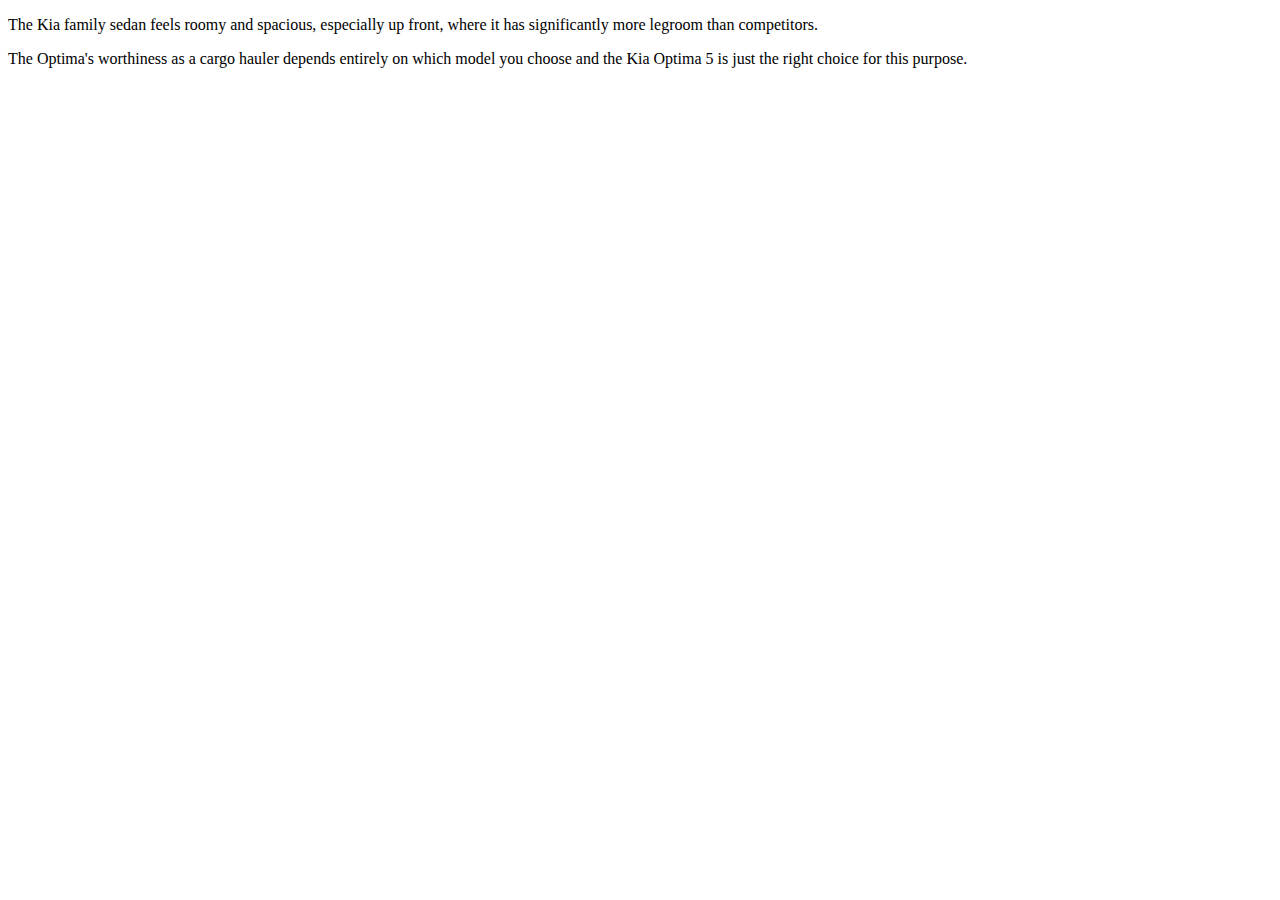
==== 2020kiaoptima5.html @ 83e9016c "Create 2020kiaoptima5.html" ====
<!DOCTYPE HTML>
<html>
  <head>
    <title>About the 2020 Kia Optima 5</title>
  </head>
  <body>
    <p>The Kia family sedan feels roomy and spacious, especially up front, where it has significantly more legroom than competitors.</p>
      <p>The Optima's worthiness as a cargo hauler depends entirely on which model you choose and the Kia Optima 5 is just the right choice for this purpose.</p>
  
  </body>
</html>
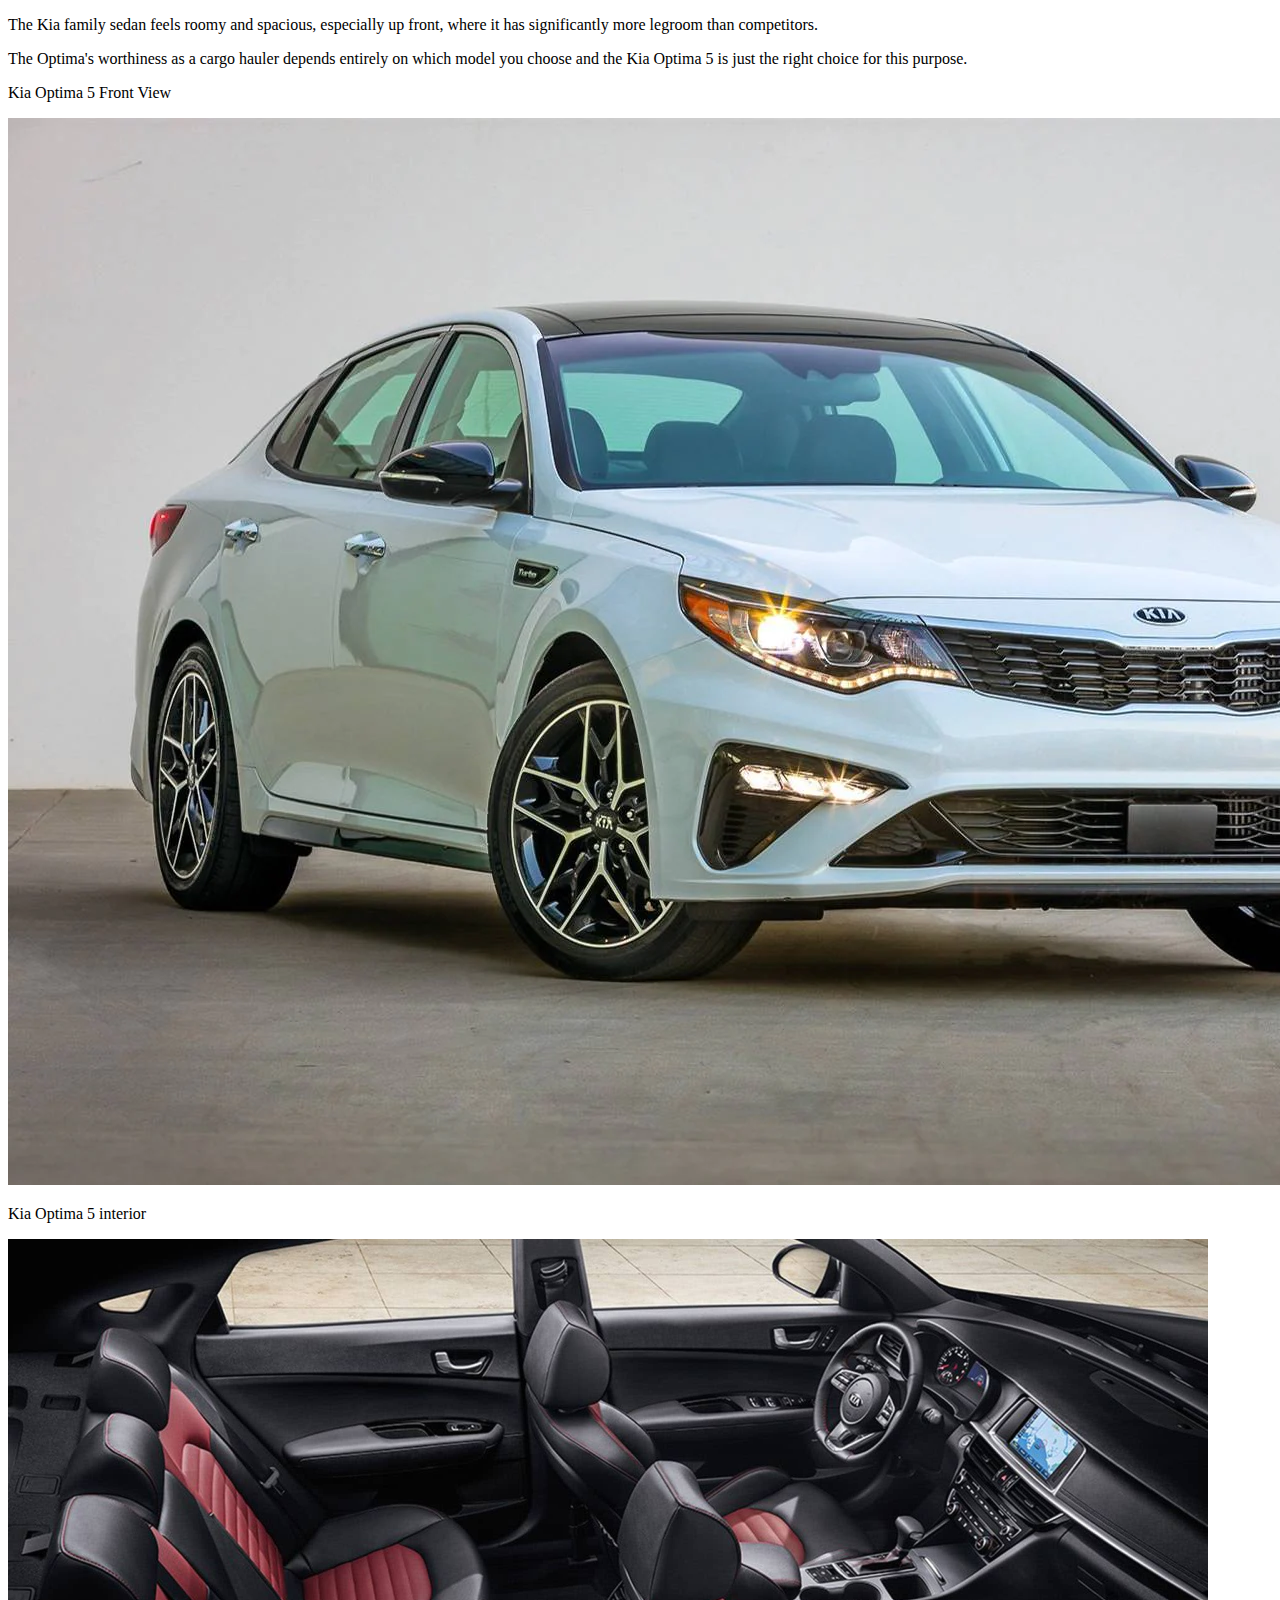
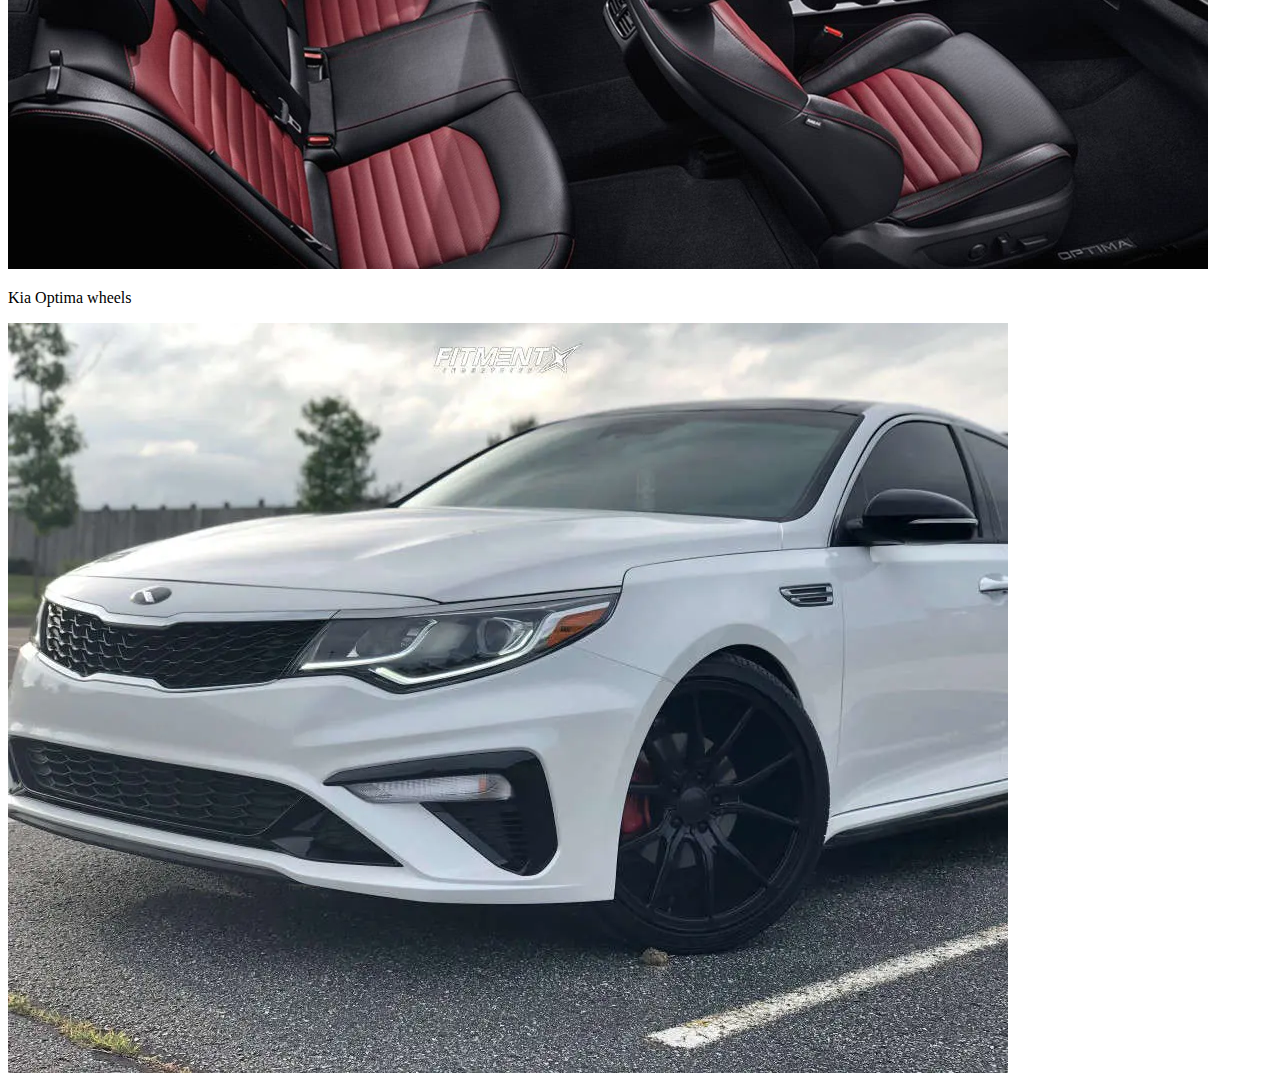
==== commit eaa5fc5d: "Update 2020kiaoptima5.html" ====
--- a/2020kiaoptima5.html
+++ b/2020kiaoptima5.html
@@ -6,6 +6,12 @@
   <body>
     <p>The Kia family sedan feels roomy and spacious, especially up front, where it has significantly more legroom than competitors.</p>
       <p>The Optima's worthiness as a cargo hauler depends entirely on which model you choose and the Kia Optima 5 is just the right choice for this purpose.</p>
+               <p>Kia Optima 5 Front View</p>
+    <img src="kia optima 5 front view.webp"/>
+                 <p>Kia Optima 5 interior</p>
+    <img src="kia optima 5 interior.png"/>
+                <p>Kia Optima wheels</p>
+    <img src="kia otima 5 wheels.webp"/>
   
   </body>
 </html>
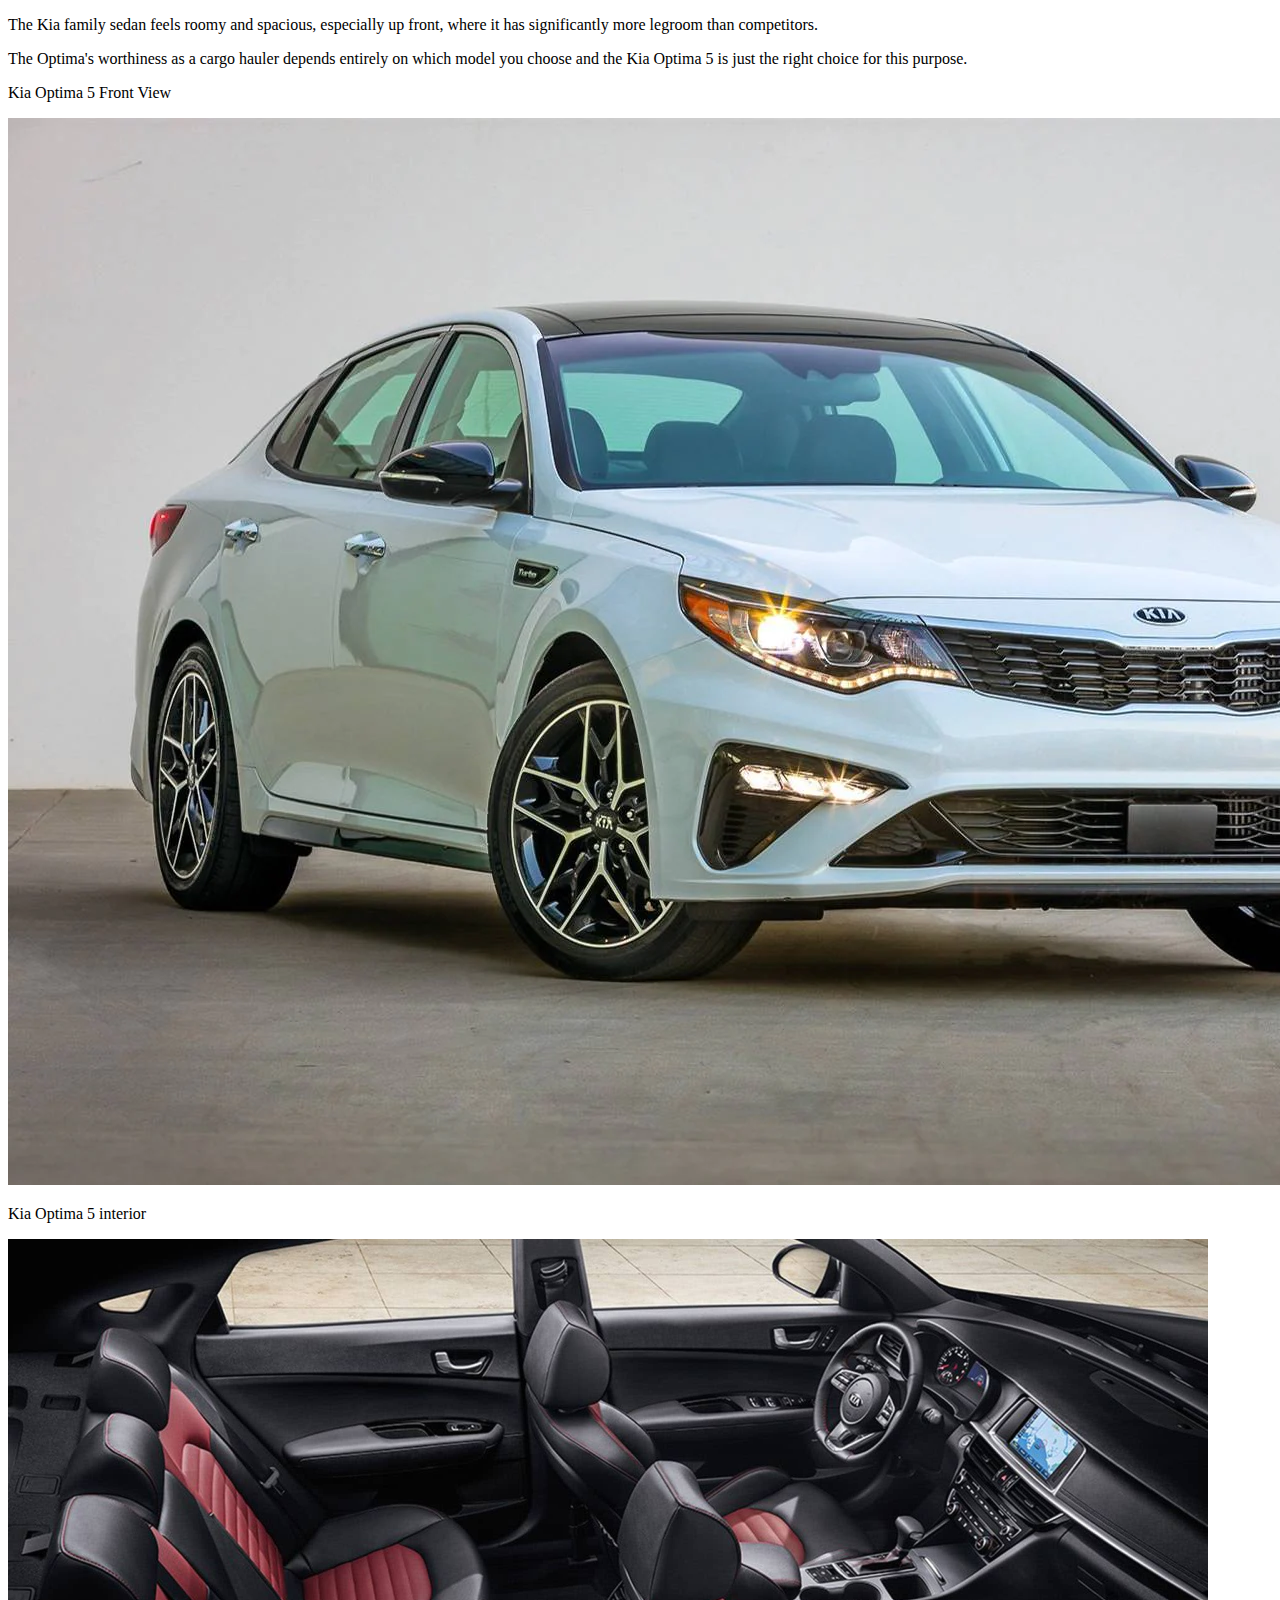
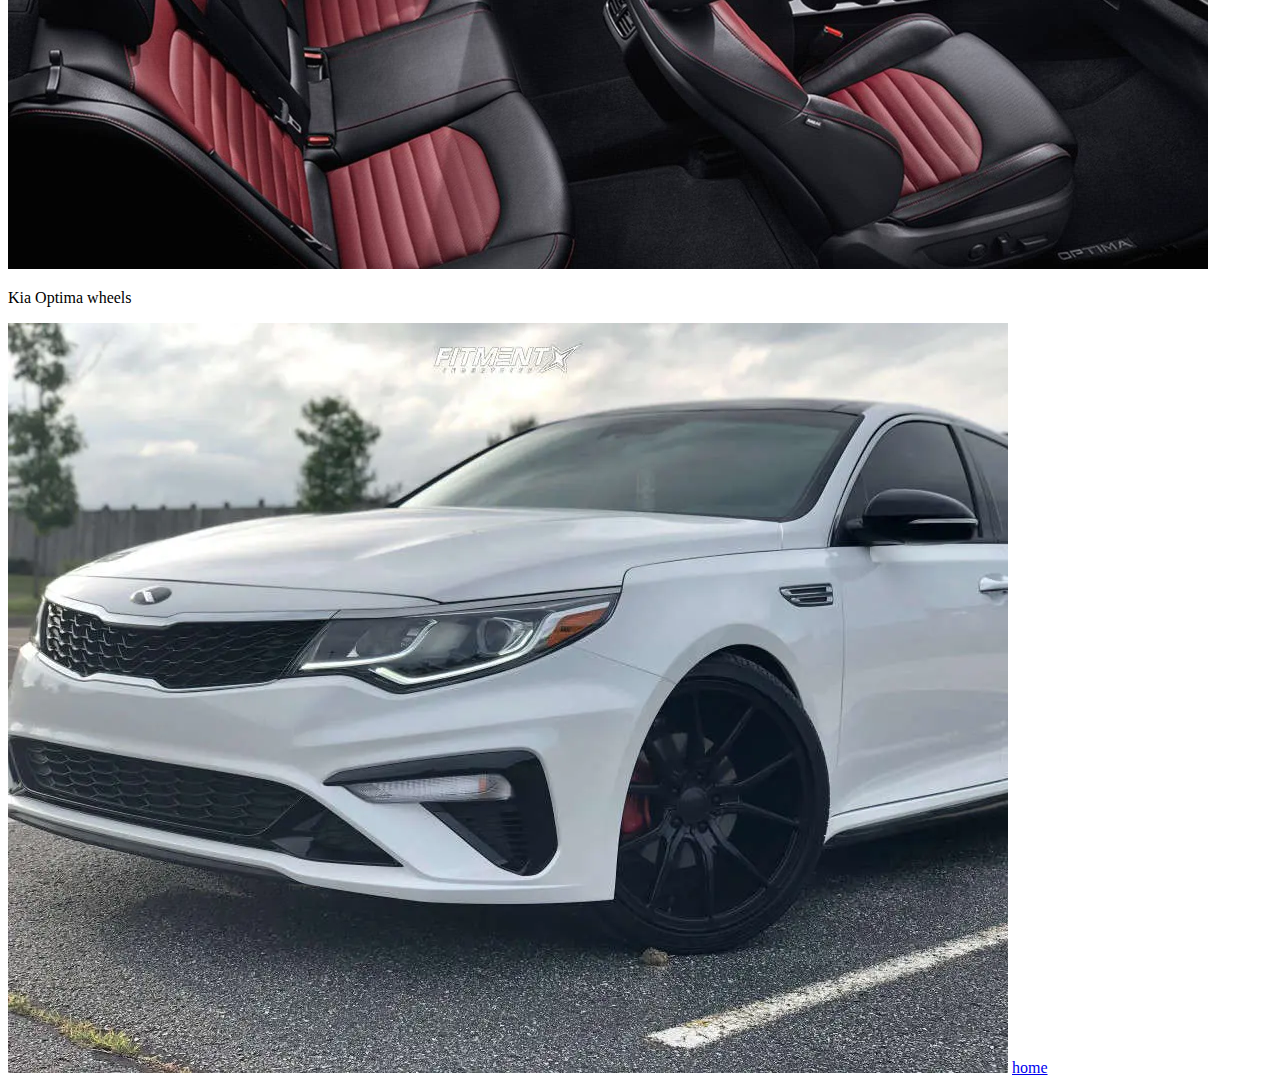
==== commit 159ebf72: "Update 2020kiaoptima5.html" ====
--- a/2020kiaoptima5.html
+++ b/2020kiaoptima5.html
@@ -12,6 +12,7 @@
     <img src="kia optima 5 interior.png"/>
                 <p>Kia Optima wheels</p>
     <img src="kia otima 5 wheels.webp"/>
+    <a href="index.html">home</a>
   
   </body>
 </html>
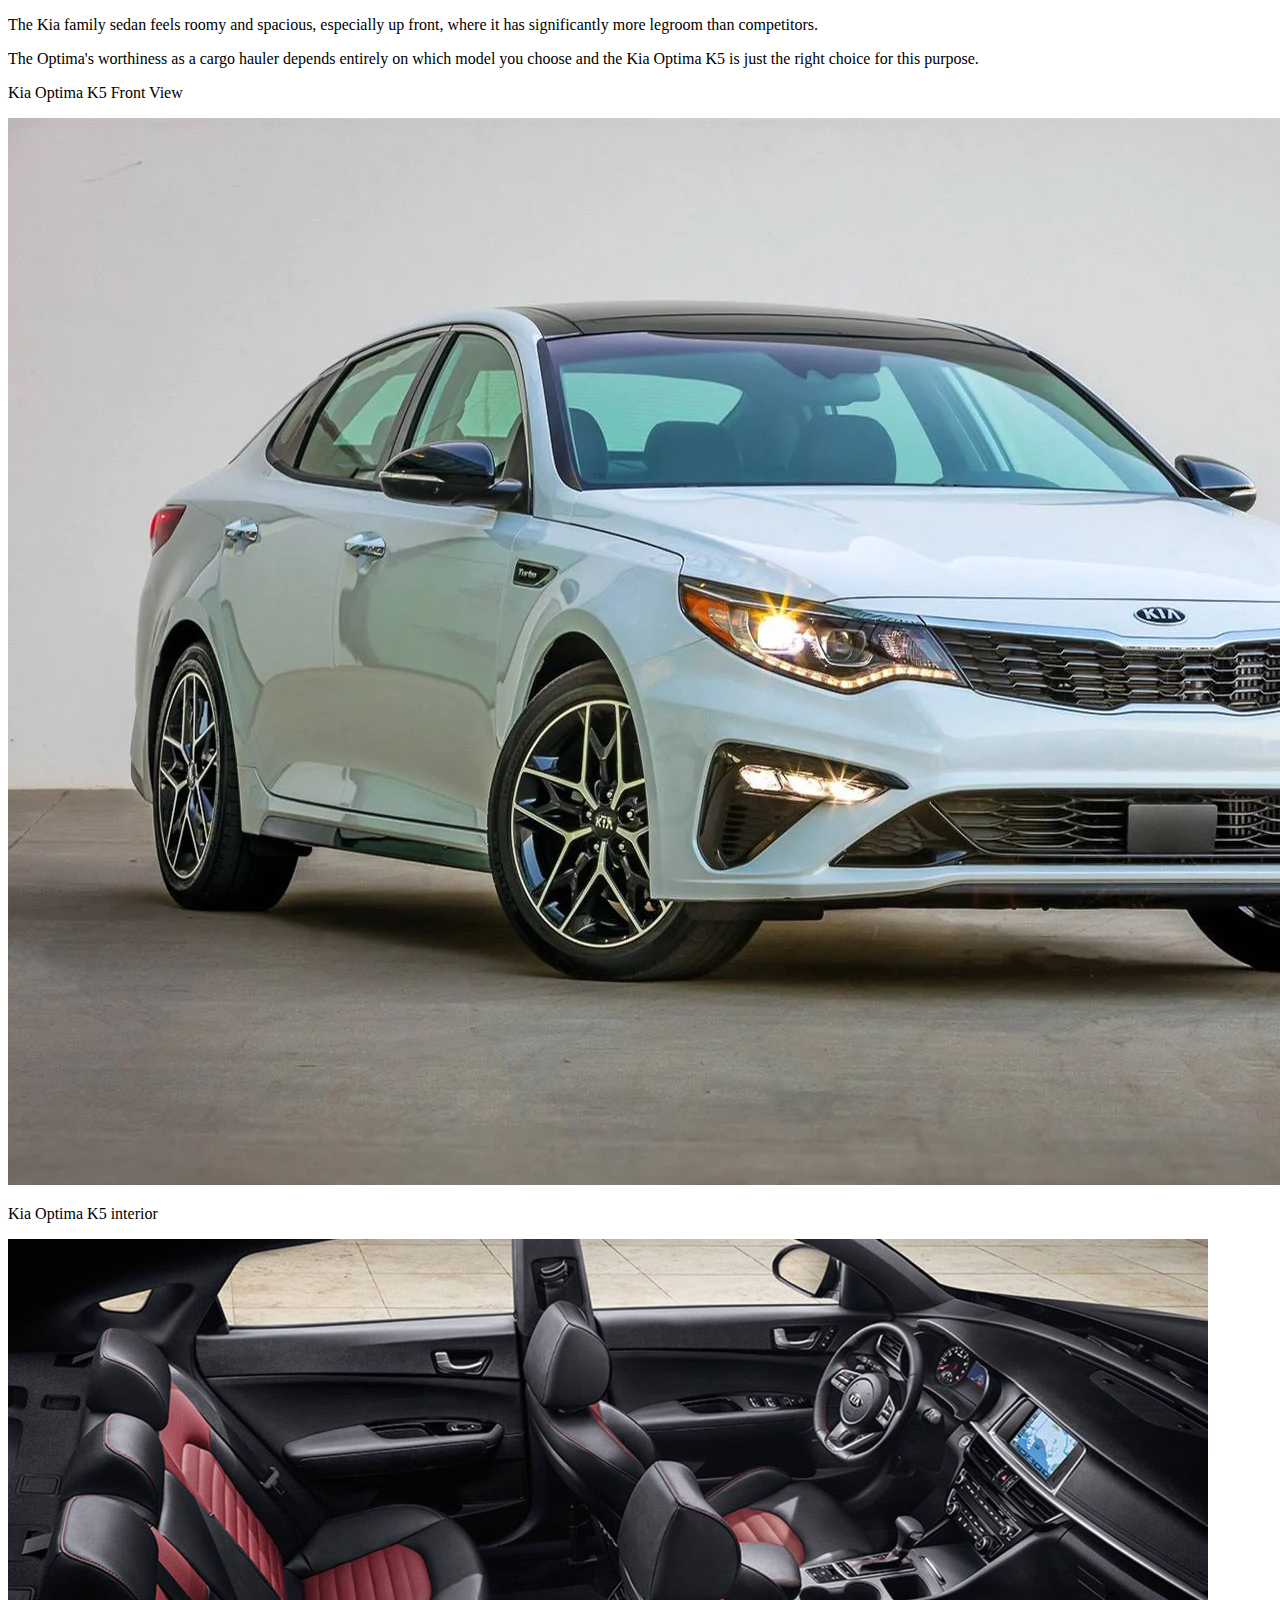
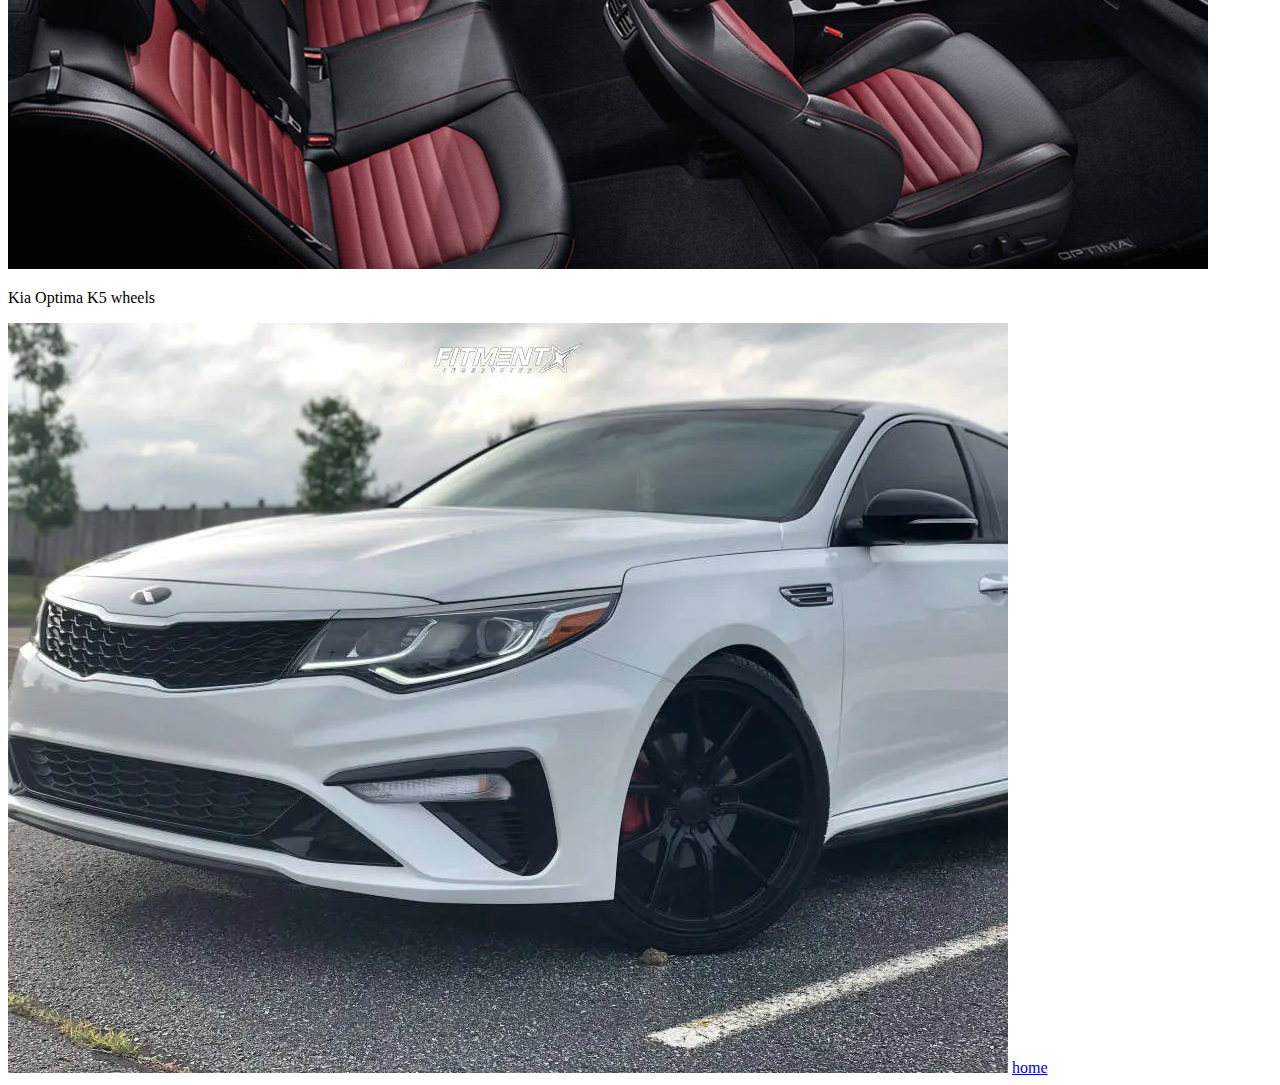
==== commit 24601ebe: "Update 2020kiaoptima5.html" ====
--- a/2020kiaoptima5.html
+++ b/2020kiaoptima5.html
@@ -1,16 +1,16 @@
 <!DOCTYPE HTML>
 <html>
   <head>
-    <title>About the 2020 Kia Optima 5</title>
+    <title>About the 2020 Kia Optima K5</title>
   </head>
   <body>
     <p>The Kia family sedan feels roomy and spacious, especially up front, where it has significantly more legroom than competitors.</p>
-      <p>The Optima's worthiness as a cargo hauler depends entirely on which model you choose and the Kia Optima 5 is just the right choice for this purpose.</p>
-               <p>Kia Optima 5 Front View</p>
+      <p>The Optima's worthiness as a cargo hauler depends entirely on which model you choose and the Kia Optima K5 is just the right choice for this purpose.</p>
+               <p>Kia Optima K5 Front View</p>
     <img src="kia optima 5 front view.webp"/>
-                 <p>Kia Optima 5 interior</p>
+                 <p>Kia Optima K5 interior</p>
     <img src="kia optima 5 interior.png"/>
-                <p>Kia Optima wheels</p>
+                <p>Kia Optima K5 wheels</p>
     <img src="kia otima 5 wheels.webp"/>
     <a href="index.html">home</a>
   
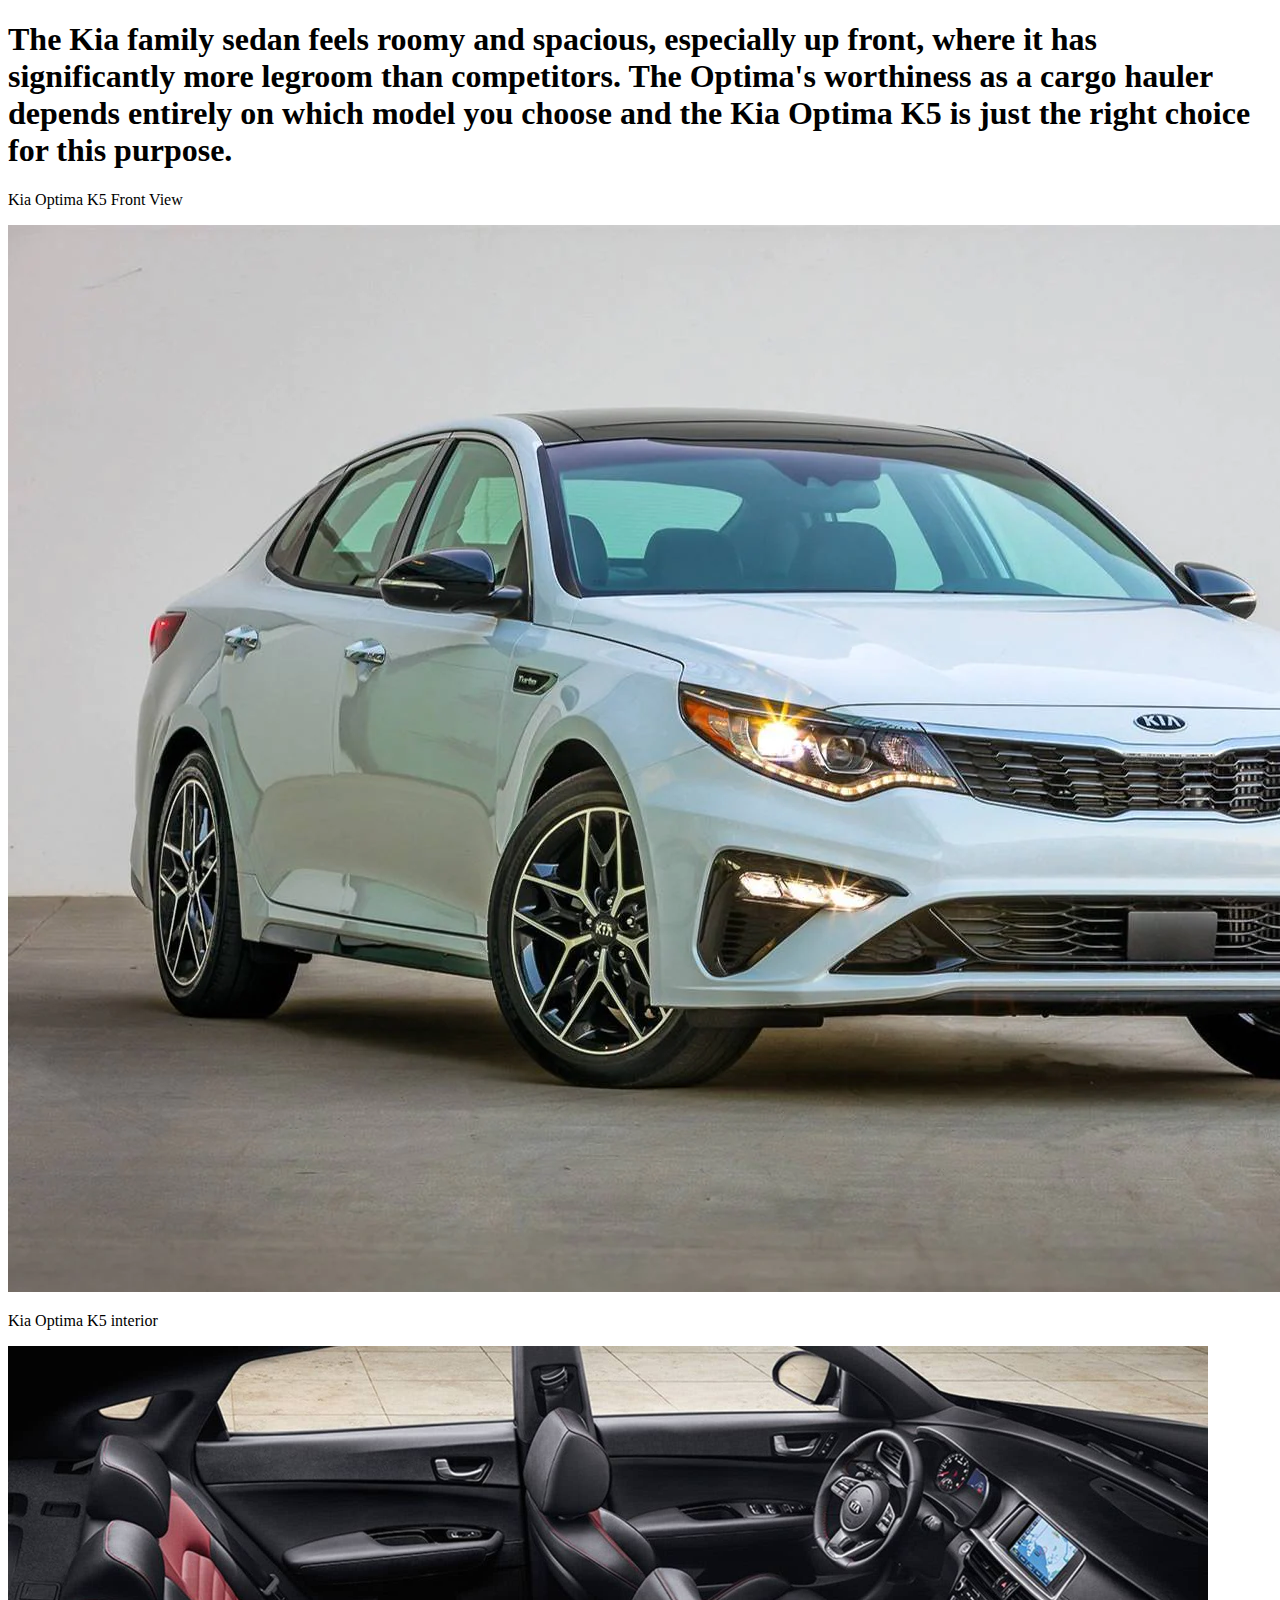
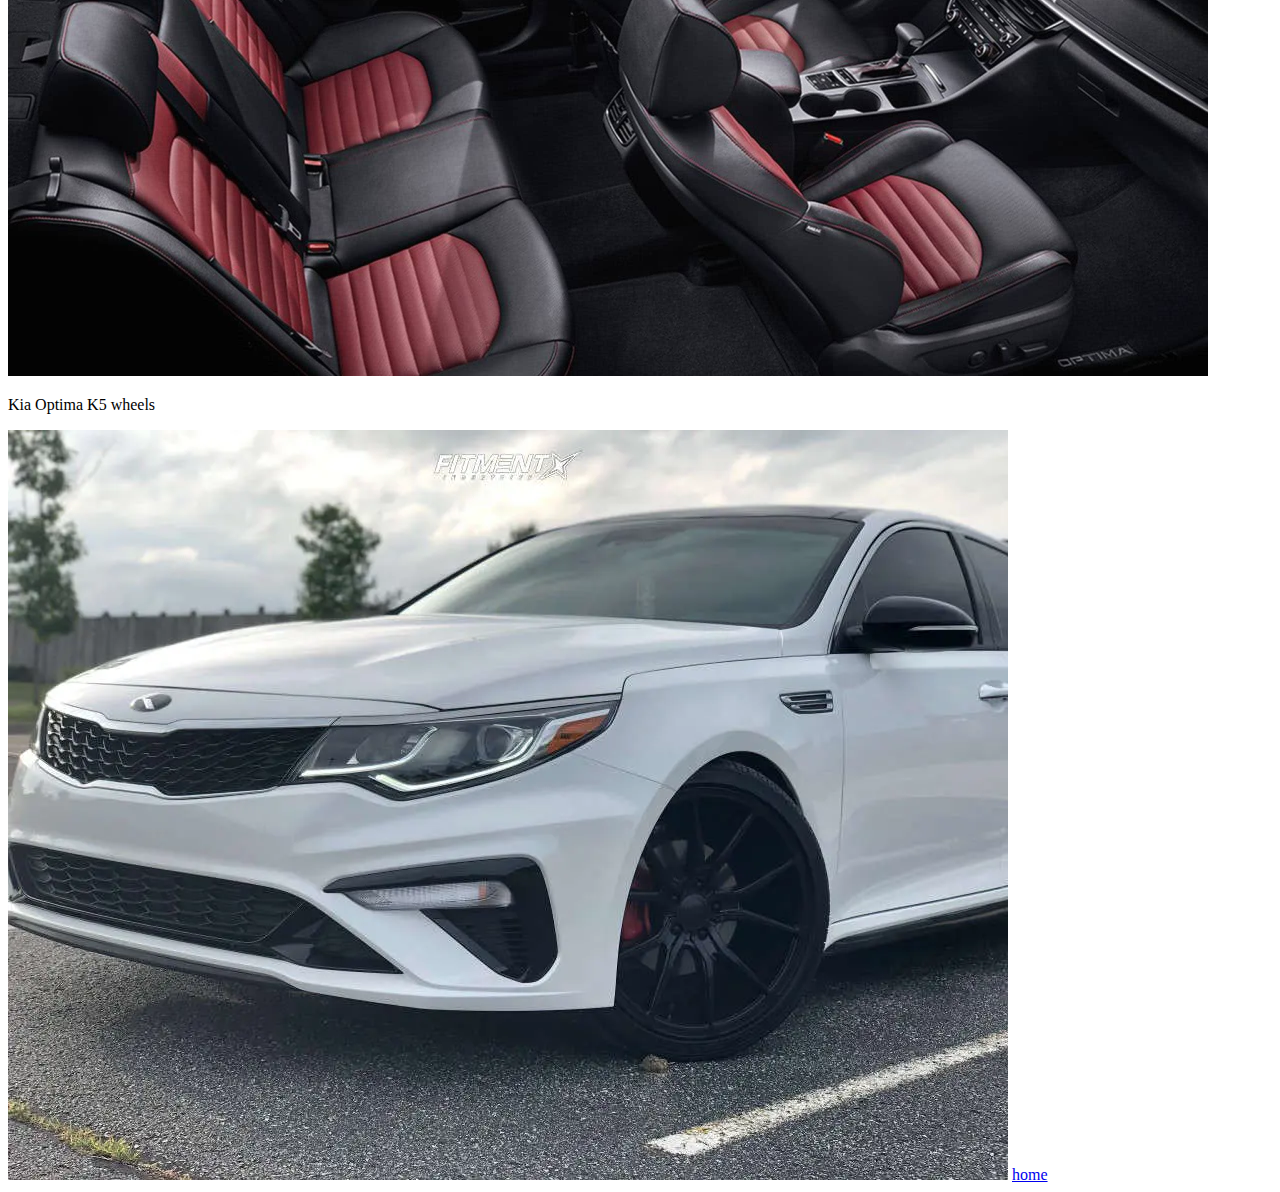
==== commit 30bcb68f: "Update 2020kiaoptima5.html" ====
--- a/2020kiaoptima5.html
+++ b/2020kiaoptima5.html
@@ -4,8 +4,8 @@
     <title>About the 2020 Kia Optima K5</title>
   </head>
   <body>
-    <p>The Kia family sedan feels roomy and spacious, especially up front, where it has significantly more legroom than competitors.</p>
-      <p>The Optima's worthiness as a cargo hauler depends entirely on which model you choose and the Kia Optima K5 is just the right choice for this purpose.</p>
+    <h1>The Kia family sedan feels roomy and spacious, especially up front, where it has significantly more legroom than competitors.
+      The Optima's worthiness as a cargo hauler depends entirely on which model you choose and the Kia Optima K5 is just the right choice for this purpose.</h1>
                <p>Kia Optima K5 Front View</p>
     <img src="kia optima 5 front view.webp"/>
                  <p>Kia Optima K5 interior</p>
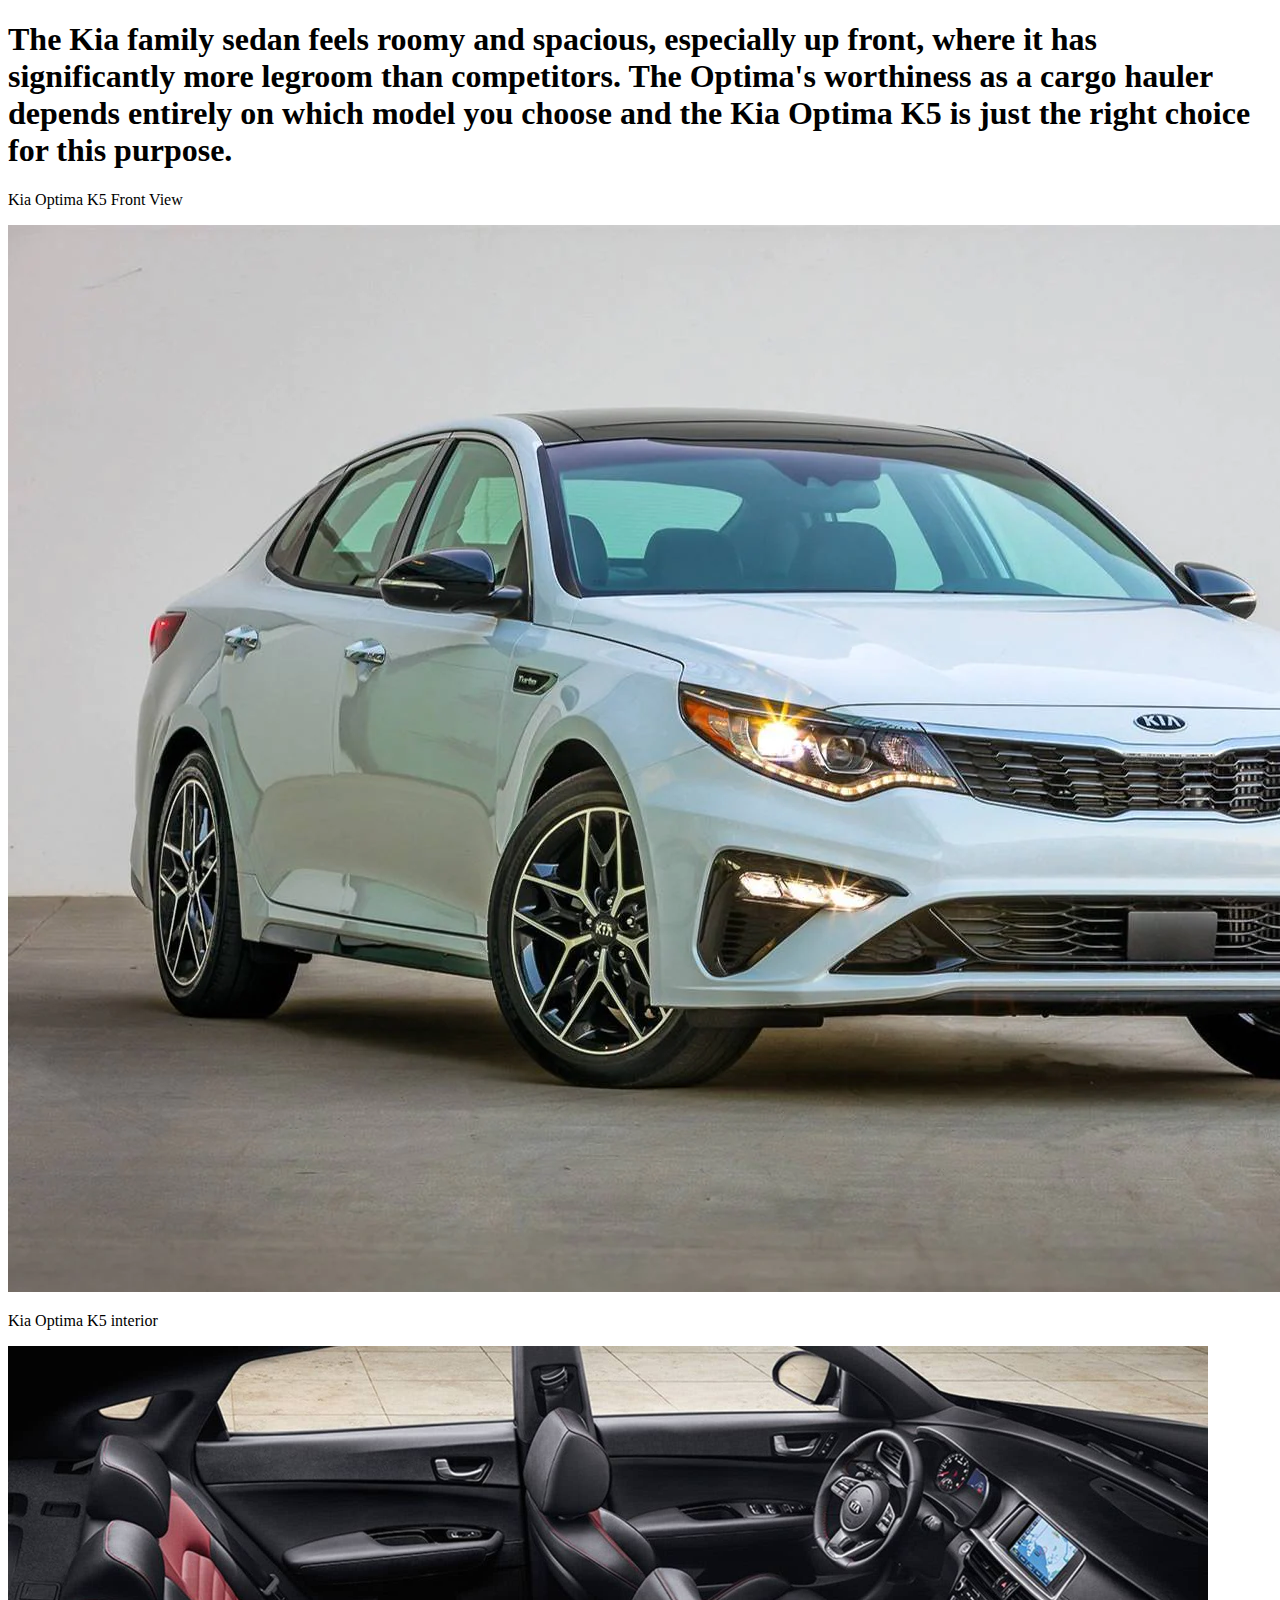
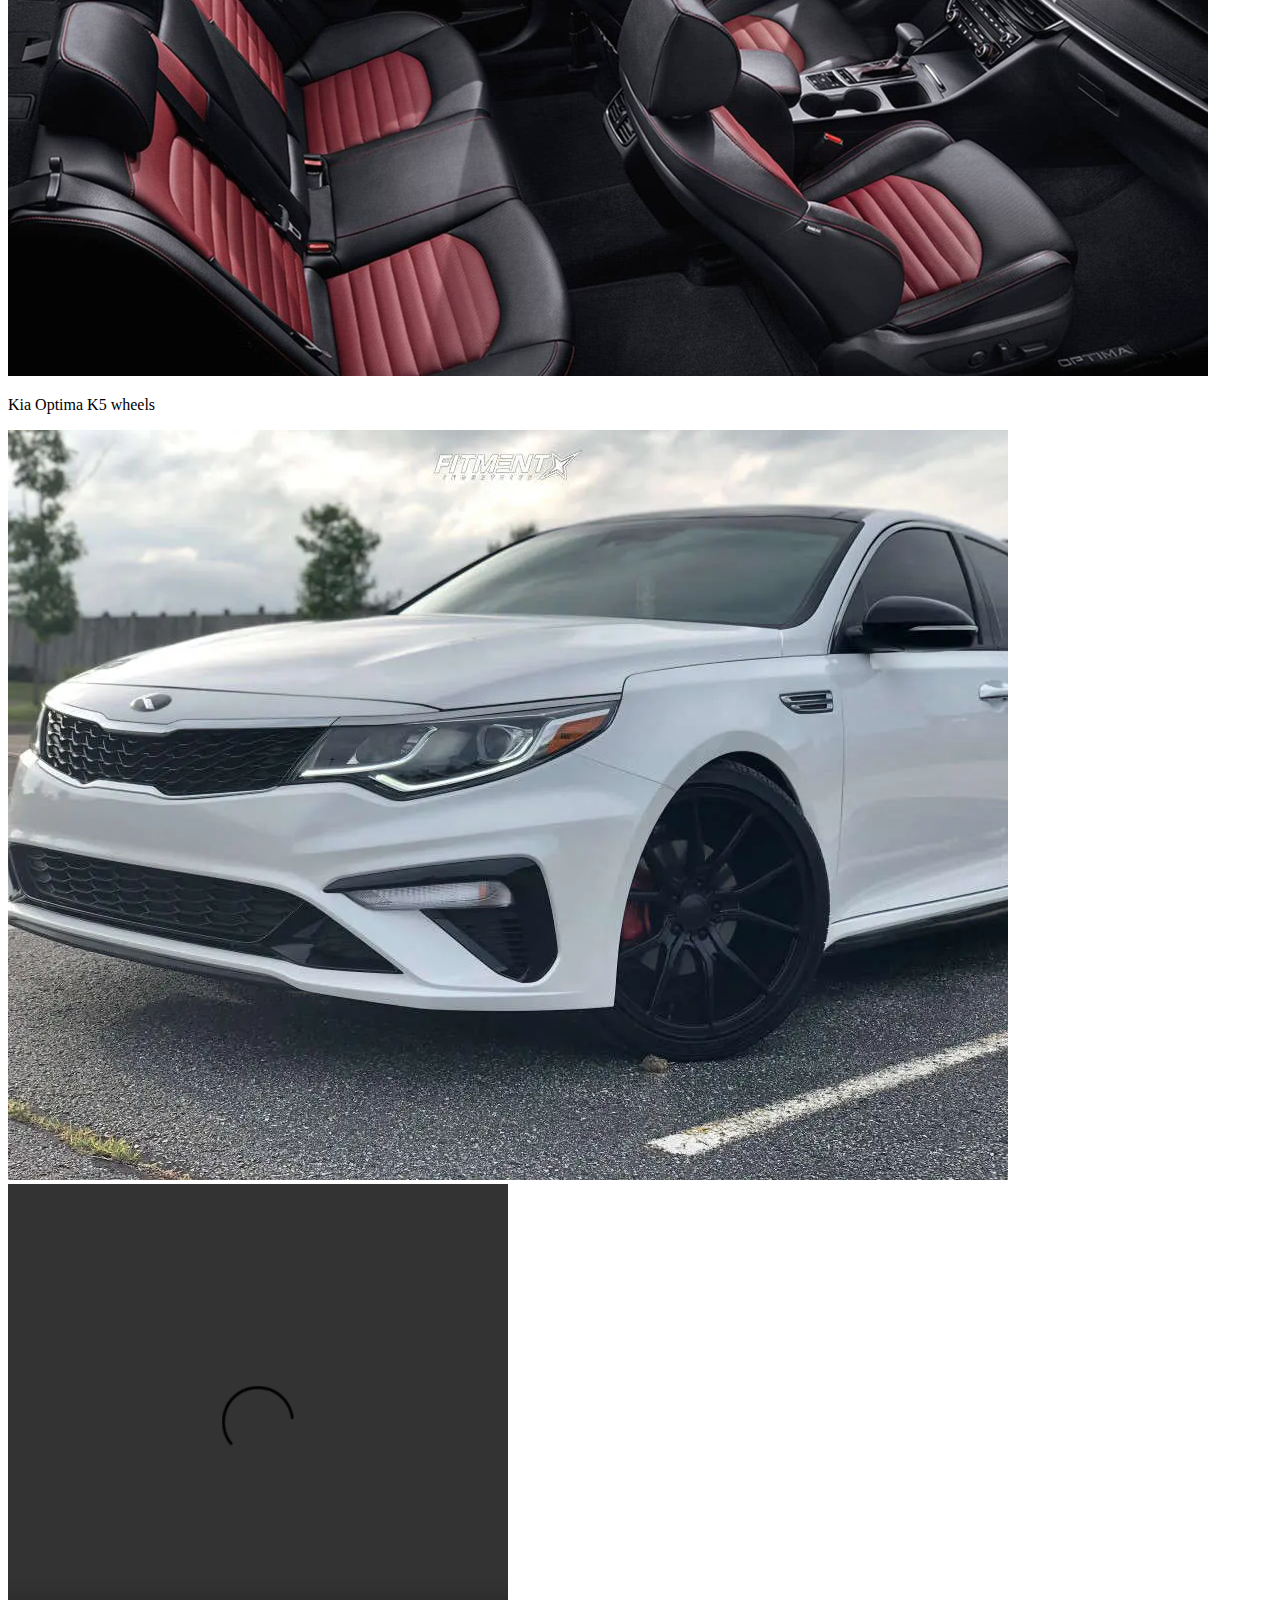
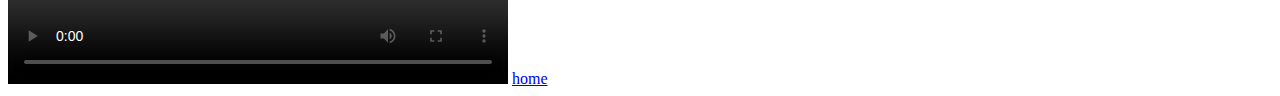
==== commit 1b5448ca: "Update 2020kiaoptima5.html" ====
--- a/2020kiaoptima5.html
+++ b/2020kiaoptima5.html
@@ -12,6 +12,9 @@
     <img src="kia optima 5 interior.png"/>
                 <p>Kia Optima K5 wheels</p>
     <img src="kia otima 5 wheels.webp"/>
+    <video width="500px" height="500px" controls="controls">
+      <source src="https://www.youtube.com/watch?v=HXugSUuEfXA" type="video/ogg">
+    </video>
     <a href="index.html">home</a>
   
   </body>
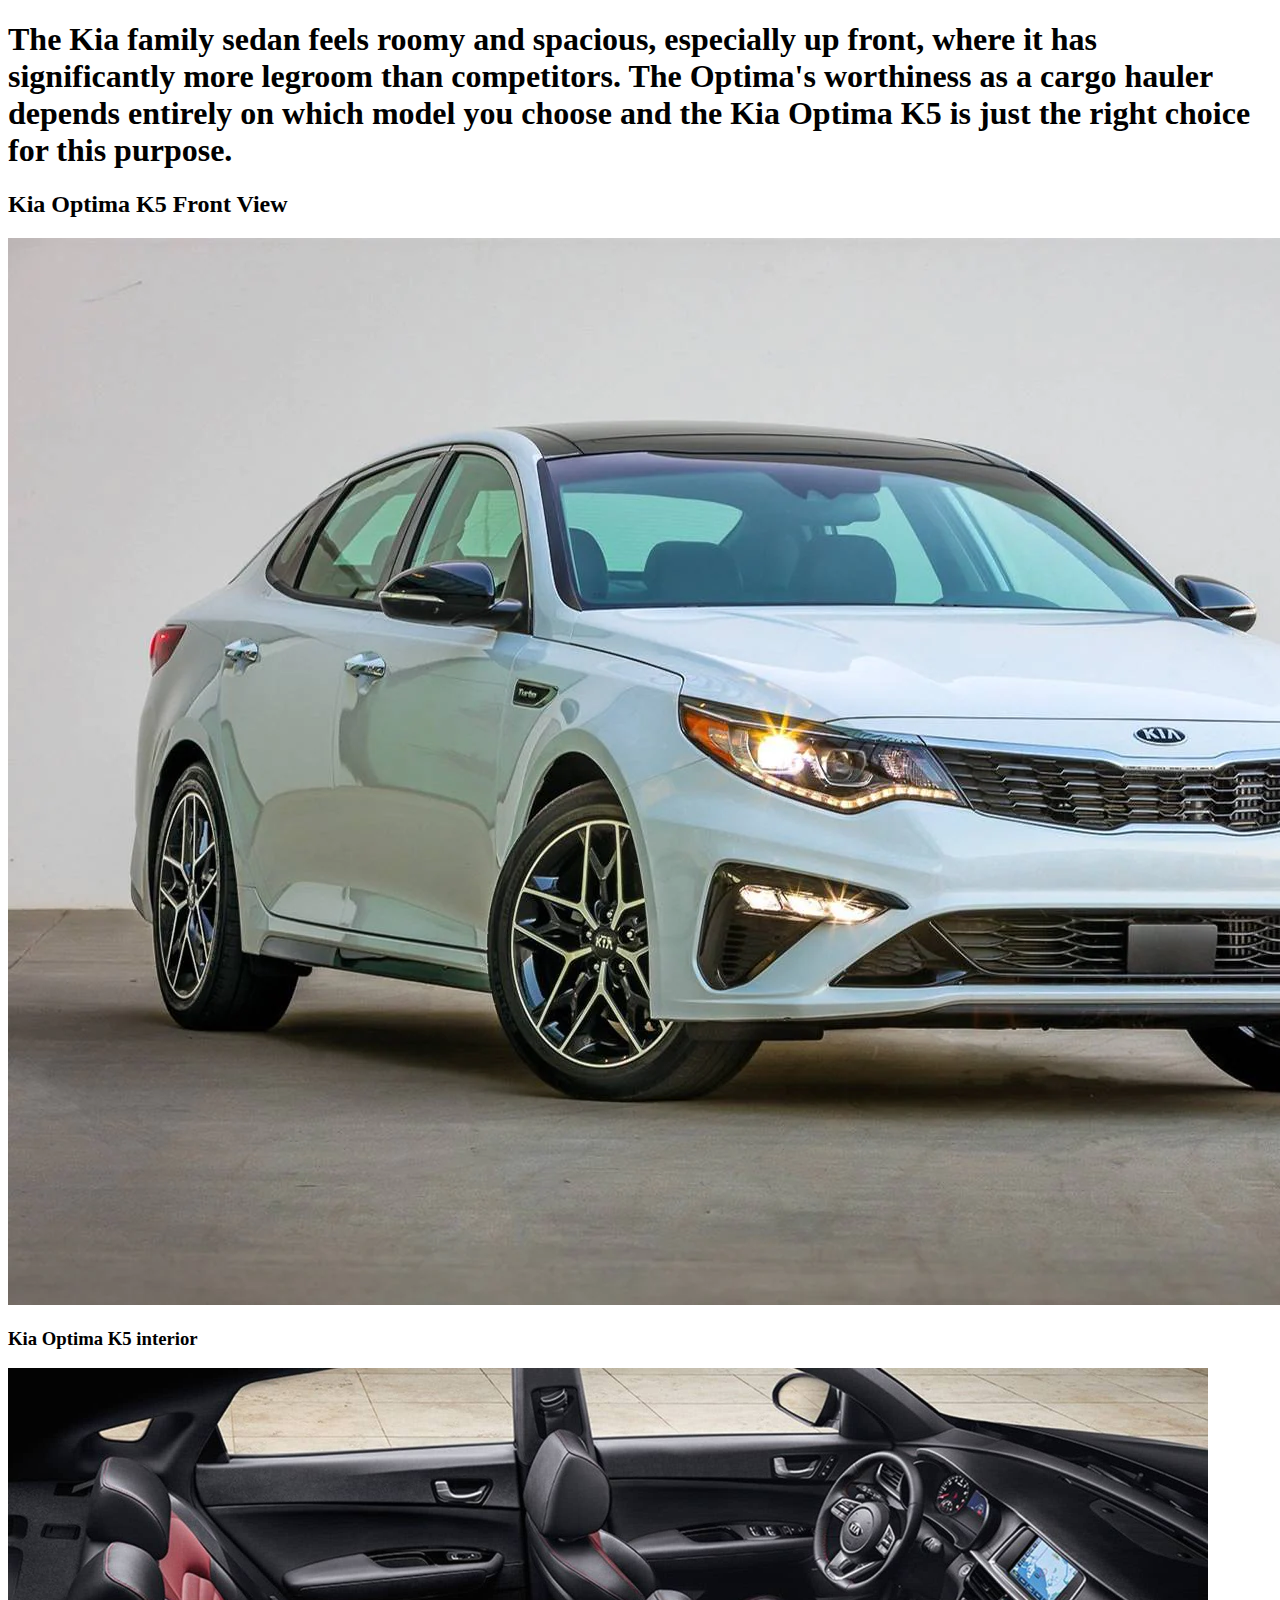
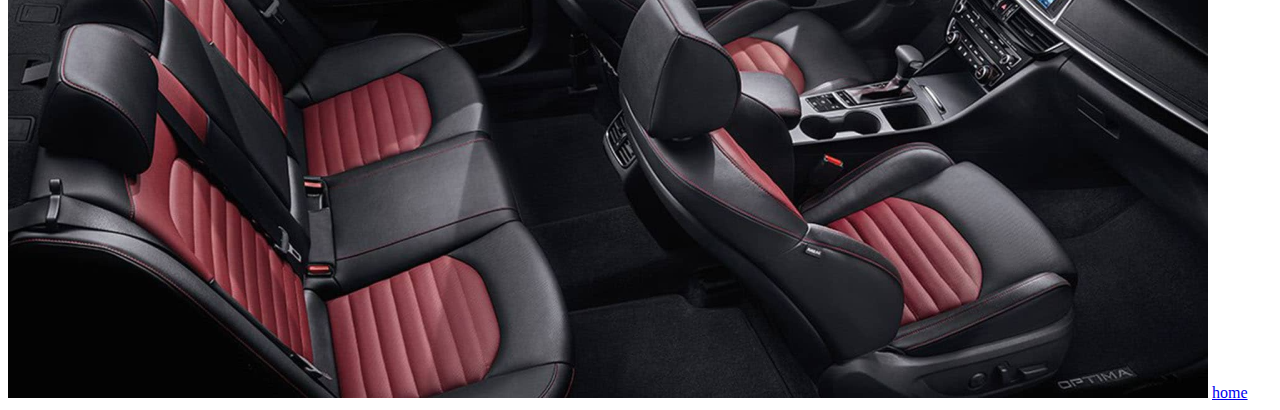
==== commit 70f26400: "Update 2020kiaoptima5.html" ====
--- a/2020kiaoptima5.html
+++ b/2020kiaoptima5.html
@@ -6,16 +6,10 @@
   <body>
     <h1>The Kia family sedan feels roomy and spacious, especially up front, where it has significantly more legroom than competitors.
       The Optima's worthiness as a cargo hauler depends entirely on which model you choose and the Kia Optima K5 is just the right choice for this purpose.</h1>
-               <p>Kia Optima K5 Front View</p>
+               <h2>Kia Optima K5 Front View</h2>
     <img src="kia optima 5 front view.webp"/>
-                 <p>Kia Optima K5 interior</p>
+                 <h3>Kia Optima K5 interior</h3>
     <img src="kia optima 5 interior.png"/>
-                <p>Kia Optima K5 wheels</p>
-    <img src="kia otima 5 wheels.webp"/>
-    <video width="500px" height="500px" controls="controls">
-      <source src="https://www.youtube.com/watch?v=HXugSUuEfXA" type="video/ogg">
-    </video>
     <a href="index.html">home</a>
-  
   </body>
 </html>
